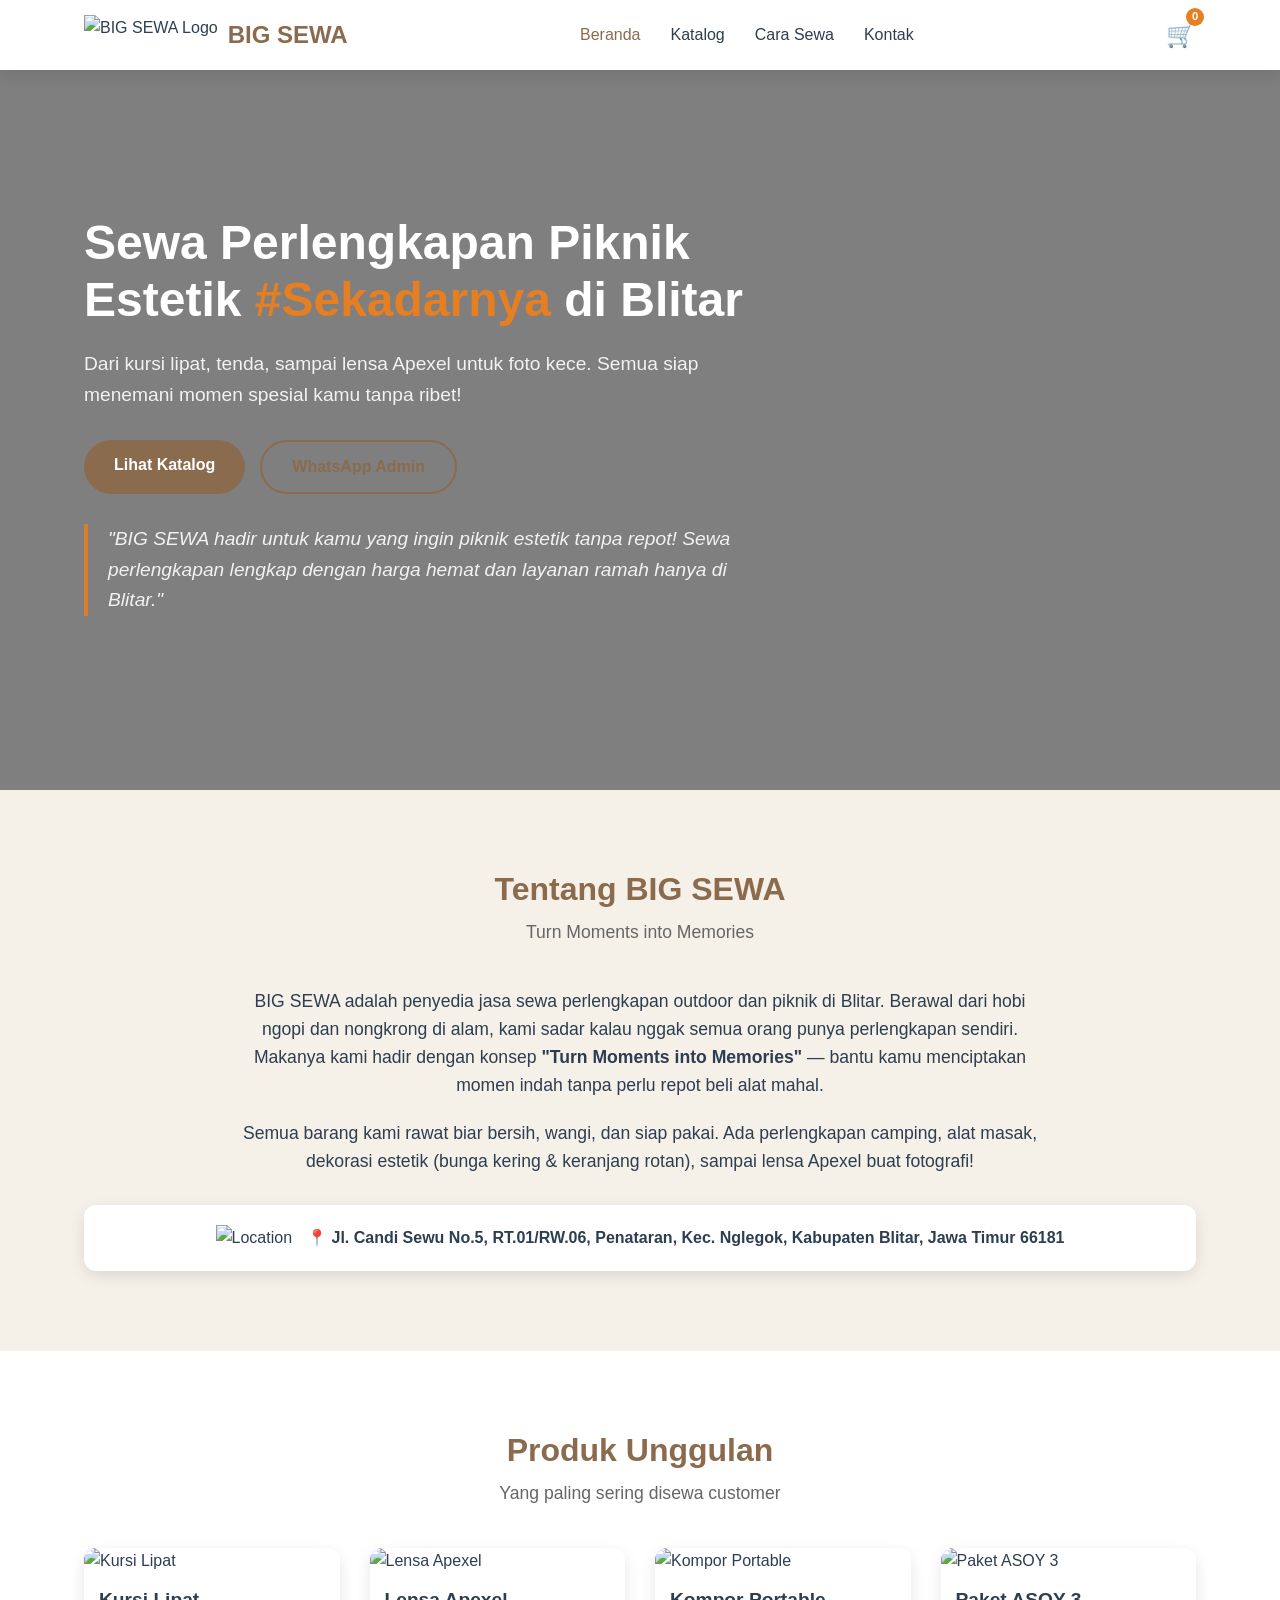
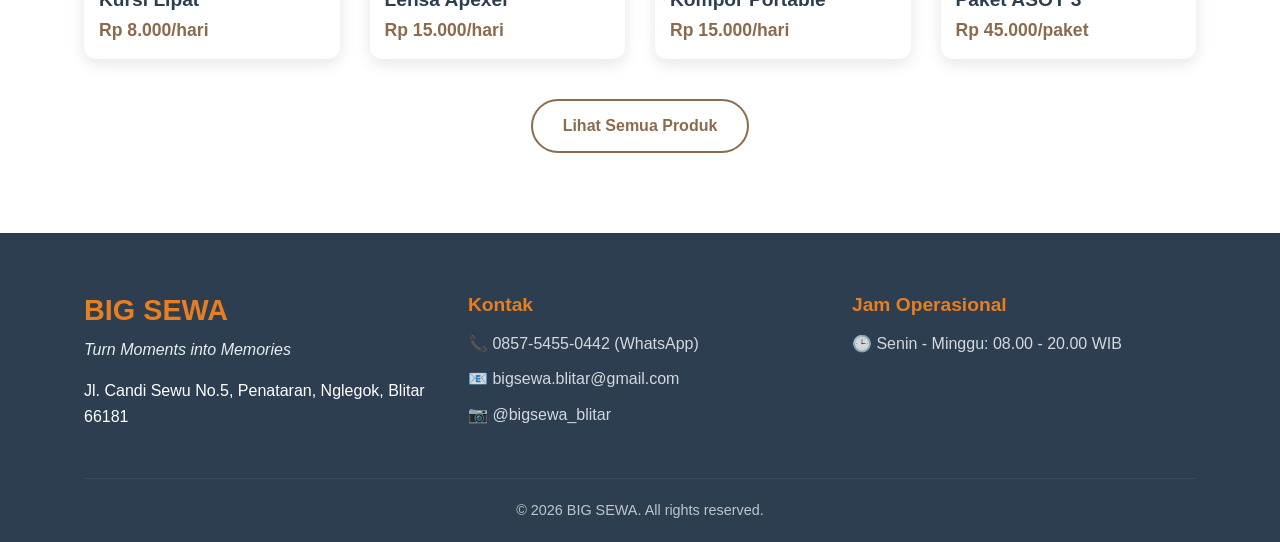
==== index.html @ 3de10530 "Update semua perubahan: perbaikan maps, logo, footer, dan lainnya" ====
<!DOCTYPE html>
<html lang="id">
<head>
    <meta charset="UTF-8">
    <meta name="viewport" content="width=device-width, initial-scale=1.0">
    <title>BIG SEWA - Sewa Perlengkapan Piknik Estetik Blitar</title>
    <link rel="stylesheet" href="css/style.css">
</head>
<body>
    <!-- Navigation (SAMA PERSIS DENGAN HALAMAN LAIN) -->
    <nav class="navbar">
        <div class="container">
            <div class="logo">
                <img src="images/logo-bigsewa.jpeg" alt="BIG SEWA Logo">
                <span>BIG SEWA</span>
            </div>
            <ul class="nav-menu">
                <li><a href="index.html" class="active">Beranda</a></li>
                <li><a href="katalog.html">Katalog</a></li>
                <li><a href="cara-sewa.html">Cara Sewa</a></li>
                <li><a href="kontak.html">Kontak</a></li>
            </ul>
            <!-- Cart Icon -->
            <div class="cart-icon" id="cartToggle">
                <span class="cart-count">0</span>
                🛒
            </div>
            <div class="hamburger">
                <span></span>
                <span></span>
                <span></span>
            </div>
        </div>
    </nav>

    <!-- Hero Section -->
    <header class="hero">
        <div class="hero-overlay"></div>
        <div class="container">
            <div class="hero-content">
                <h1>Sewa Perlengkapan Piknik Estetik <span>#Sekadarnya</span> di Blitar</h1>
                <p>Dari kursi lipat, tenda, sampai lensa Apexel untuk foto kece. Semua siap menemani momen spesial kamu tanpa ribet!</p>
                <div class="hero-buttons">
                    <a href="katalog.html" class="btn btn-primary">Lihat Katalog</a>
                    <a href="https://wa.me/6285754550442" class="btn btn-secondary">WhatsApp Admin</a>
                </div>
                <p class="brand-tagline">"BIG SEWA hadir untuk kamu yang ingin piknik estetik tanpa repot! Sewa perlengkapan lengkap dengan harga hemat dan layanan ramah hanya di Blitar."</p>
            </div>
        </div>
    </header>

    <!-- Tentang Section -->
    <section class="about">
        <div class="container">
            <div class="section-header">
                <h2>Tentang BIG SEWA</h2>
                <p>Turn Moments into Memories</p>
            </div>
            <div class="about-content">
                <p>BIG SEWA adalah penyedia jasa sewa perlengkapan outdoor dan piknik di Blitar. Berawal dari hobi ngopi dan nongkrong di alam, kami sadar kalau nggak semua orang punya perlengkapan sendiri. Makanya kami hadir dengan konsep <strong>"Turn Moments into Memories"</strong> — bantu kamu menciptakan momen indah tanpa perlu repot beli alat mahal.</p>
                <p>Semua barang kami rawat biar bersih, wangi, dan siap pakai. Ada perlengkapan camping, alat masak, dekorasi estetik (bunga kering & keranjang rotan), sampai lensa Apexel buat fotografi!</p>
            </div>
            <div class="about-location">
                <div class="location-icon">
                    <img src="images/icon/map-pin.svg" alt="Location">
                </div>
                <p><strong>📍 Jl. Candi Sewu No.5, RT.01/RW.06, Penataran, Kec. Nglegok, Kabupaten Blitar, Jawa Timur 66181</strong></p>
            </div>
        </div>
    </section>

    <!-- Produk Unggulan -->
    <section class="featured">
        <div class="container">
            <div class="section-header">
                <h2>Produk Unggulan</h2>
                <p>Yang paling sering disewa customer</p>
            </div>
            <div class="featured-grid">
                <div class="featured-card">
                    <img src="images/produk/kursi-lipat.jpg" alt="Kursi Lipat">
                    <h3>Kursi Lipat</h3>
                    <p class="price">Rp 8.000/hari</p>
                </div>
                <div class="featured-card">
                    <img src="images/produk/lensa-apexel.jpg" alt="Lensa Apexel">
                    <h3>Lensa Apexel</h3>
                    <p class="price">Rp 15.000/hari</p>
                </div>
                <div class="featured-card">
                    <img src="images/produk/kompor.jpg" alt="Kompor Portable">
                    <h3>Kompor Portable</h3>
                    <p class="price">Rp 15.000/hari</p>
                </div>
                <div class="featured-card">
                    <img src="images/paket/asoy3.jpg" alt="Paket ASOY 3">
                    <h3>Paket ASOY 3</h3>
                    <p class="price">Rp 45.000/paket</p>
                </div>
            </div>
            <div class="center-button">
                <a href="katalog.html" class="btn btn-outline">Lihat Semua Produk</a>
            </div>
        </div>
    </section>

    <!-- SIDEBAR KERANJANG (CART SIDEBAR) - TETAP ADA DI SEMUA HALAMAN -->
    <div class="cart-sidebar" id="cartSidebar">
        <div class="cart-header">
            <h3>Keranjang Sewa</h3>
            <button class="cart-close" id="cartClose">&times;</button>
        </div>
        <div class="cart-items" id="cartItems">
            <!-- Item keranjang akan diisi oleh JavaScript -->
            <div class="cart-empty">
                <p>Keranjang masih kosong</p>
                <p>Silakan pilih produk di halaman Katalog</p>
            </div>
        </div>
        <div class="cart-footer">
            <div class="cart-total">
                <span>Total:</span>
                <span class="total-price" id="cartTotal">Rp 0</span>
            </div>
            <button class="btn-checkout" id="checkoutBtn">Checkout via WhatsApp</button>
            <p class="cart-note">*Durasi sewa 1x24 jam</p>
        </div>
    </div>
    <div class="cart-overlay" id="cartOverlay"></div>

    <!-- Footer -->
    <footer class="footer">
        <div class="container">
            <div class="footer-grid">
                <div class="footer-info">
                    <h3>BIG SEWA</h3>
                    <p class="tagline">Turn Moments into Memories</p>
                    <p>Jl. Candi Sewu No.5, Penataran, Nglegok, Blitar 66181</p>
                </div>
                <div class="footer-contact">
                    <h4>Kontak</h4>
                    <p>📞 <a href="https://wa.me/6285754550442">0857-5455-0442 (WhatsApp)</a></p>
                    <p>📧 bigsewa.blitar@gmail.com</p>
                    <p>📷 @bigsewa_blitar</p>
                </div>
                <div class="footer-hours">
                    <h4>Jam Operasional</h4>
                    <p>🕒 Senin - Minggu: 08.00 - 20.00 WIB</p>
                </div>
            </div>
            <div class="footer-bottom">
                <p>&copy; 2026 BIG SEWA. All rights reserved.</p>
            </div>
        </div>
    </footer>

    <script src="js/script.js"></script>
</body>
</html>
---- css/style.css ----
/* ===== RESET & VARIABLES ===== */
:root {
    --primary: #8B6B4D;      /* Coklat earthy */
    --primary-light: #A8896B;
    --secondary: #4A7C59;    /* Hijau lumut */
    --accent: #E67E22;        /* Oranye senja */
    --bg-light: #F5F0E8;      /* Krem pasir */
    --text-dark: #2C3E50;
    --text-gray: #666;
    --white: #FFFFFF;
    --shadow: 0 5px 15px rgba(0,0,0,0.1);
    --border-radius: 12px;
}

* {
    margin: 0;
    padding: 0;
    box-sizing: border-box;
}

body {
    font-family: 'Poppins', sans-serif;
    color: var(--text-dark);
    line-height: 1.6;
    background-color: var(--white);
}

.container {
    width: 90%;
    max-width: 1200px;
    margin: 0 auto;
    padding: 0 20px;
}

/* ===== TYPOGRAPHY ===== */
h1, h2, h3, h4 {
    font-weight: 600;
    line-height: 1.2;
}

.section-header {
    text-align: center;
    margin-bottom: 40px;
}

.section-header h2 {
    font-size: 2rem;
    color: var(--primary);
    margin-bottom: 10px;
}

.section-header p {
    color: var(--text-gray);
    font-size: 1.1rem;
}

/* ===== NAVBAR ===== */
.navbar {
    background-color: var(--white);
    box-shadow: var(--shadow);
    position: sticky;
    top: 0;
    z-index: 1000;
    padding: 15px 0;
}

.navbar .container {
    display: flex;
    justify-content: space-between;
    align-items: center;
}

.logo {
    display: flex;
    align-items: center;
    gap: 10px;
}

.logo img {
    height: 40px;
}

.logo span {
    font-size: 1.5rem;
    font-weight: 700;
    color: var(--primary);
}

.nav-menu {
    display: flex;
    list-style: none;
    gap: 30px;
}

.nav-menu a {
    text-decoration: none;
    color: var(--text-dark);
    font-weight: 500;
    transition: color 0.3s;
}

.nav-menu a:hover,
.nav-menu a.active {
    color: var(--primary);
}

.hamburger {
    display: none;
    flex-direction: column;
    cursor: pointer;
}

.hamburger span {
    width: 25px;
    height: 3px;
    background-color: var(--text-dark);
    margin: 3px 0;
    transition: 0.3s;
}

/* ===== BUTTONS ===== */
.btn {
    display: inline-block;
    padding: 12px 30px;
    border-radius: 50px;
    text-decoration: none;
    font-weight: 600;
    transition: all 0.3s;
    cursor: pointer;
    border: none;
}

.btn-primary {
    background-color: var(--primary);
    color: var(--white);
}

.btn-primary:hover {
    background-color: var(--primary-light);
    transform: translateY(-2px);
}

.btn-secondary {
    background-color: transparent;
    color: var(--primary);
    border: 2px solid var(--primary);
}

.btn-secondary:hover {
    background-color: var(--primary);
    color: var(--white);
}

.btn-outline {
    background-color: transparent;
    color: var(--primary);
    border: 2px solid var(--primary);
}

/* ===== HERO SECTION ===== */
.hero {
    height: 80vh;
    background: linear-gradient(rgba(0,0,0,0.5), rgba(0,0,0,0.5)), url('../images/hero-bg.jpg');
    background-size: cover;
    background-position: center;
    display: flex;
    align-items: center;
    position: relative;
}

.hero-content {
    color: var(--white);
    max-width: 700px;
}

.hero-content h1 {
    font-size: 3rem;
    margin-bottom: 20px;
}

.hero-content h1 span {
    color: var(--accent);
}

.hero-content p {
    font-size: 1.2rem;
    margin-bottom: 30px;
    opacity: 0.9;
}

.hero-buttons {
    display: flex;
    gap: 15px;
    margin-bottom: 30px;
}

.brand-tagline {
    font-size: 1rem;
    font-style: italic;
    opacity: 0.8;
    border-left: 4px solid var(--accent);
    padding-left: 20px;
}

/* ===== ABOUT SECTION ===== */
.about {
    padding: 80px 0;
    background-color: var(--bg-light);
}

.about-content {
    max-width: 800px;
    margin: 0 auto 30px;
    text-align: center;
}

.about-content p {
    margin-bottom: 20px;
    font-size: 1.1rem;
}

.about-location {
    display: flex;
    align-items: center;
    justify-content: center;
    gap: 15px;
    background-color: var(--white);
    padding: 20px;
    border-radius: var(--border-radius);
    box-shadow: var(--shadow);
}

.location-icon img {
    width: 30px;
    height: 30px;
}

/* ===== FEATURED PRODUCTS ===== */
.featured {
    padding: 80px 0;
}

.featured-grid {
    display: grid;
    grid-template-columns: repeat(auto-fit, minmax(250px, 1fr));
    gap: 30px;
    margin-bottom: 40px;
}

.featured-card {
    background-color: var(--white);
    border-radius: var(--border-radius);
    overflow: hidden;
    box-shadow: var(--shadow);
    transition: transform 0.3s;
}

.featured-card:hover {
    transform: translateY(-5px);
}

.featured-card img {
    width: 100%;
    height: 200px;
    object-fit: cover;
}

.featured-card h3 {
    padding: 15px 15px 5px;
    font-size: 1.2rem;
}

.featured-card .price {
    padding: 0 15px 15px;
    color: var(--primary);
    font-weight: 700;
    font-size: 1.1rem;
}

.center-button {
    text-align: center;
}



/* ===== CATALOG PAGE ===== */
.page-header {
    background-color: var(--primary);
    color: var(--white);
    padding: 60px 0;
    text-align: center;
}

.page-header h1 {
    font-size: 2.5rem;
    margin-bottom: 10px;
}

.catalog-filter {
    padding: 30px 0 0;
}

.filter-buttons {
    display: flex;
    justify-content: center;
    gap: 15px;
    flex-wrap: wrap;
}

.filter-btn {
    padding: 10px 25px;
    border: 2px solid var(--primary);
    background: transparent;
    color: var(--primary);
    border-radius: 50px;
    cursor: pointer;
    font-weight: 600;
    transition: all 0.3s;
}

.filter-btn:hover,
.filter-btn.active {
    background-color: var(--primary);
    color: var(--white);
}

.catalog-section {
    padding: 50px 0;
}

.category-title {
    font-size: 1.8rem;
    margin-bottom: 30px;
    color: var(--primary);
    border-left: 5px solid var(--accent);
    padding-left: 20px;
}

.product-grid {
    display: grid;
    grid-template-columns: repeat(auto-fill, minmax(280px, 1fr));
    gap: 30px;
}

.product-card {
    background-color: var(--white);
    border-radius: var(--border-radius);
    overflow: hidden;
    box-shadow: var(--shadow);
    transition: transform 0.3s;
}

.product-card:hover {
    transform: translateY(-5px);
}

.product-card img {
    width: 100%;
    height: 200px;
    object-fit: cover;
}

.product-info {
    padding: 20px;
}

.product-info h3 {
    margin-bottom: 10px;
    font-size: 1.2rem;
}

.product-description {
    color: var(--text-gray);
    font-size: 0.9rem;
    margin-bottom: 10px;
}

.product-price {
    font-size: 1.3rem;
    font-weight: 700;
    color: var(--primary);
    margin-bottom: 5px;
}

.product-price span {
    font-size: 0.9rem;
    font-weight: normal;
    color: var(--text-gray);
}

.product-stock {
    color: var(--secondary);
    font-size: 0.9rem;
    margin-bottom: 15px;
}

.btn-rent {
    display: block;
    text-align: center;
    background-color: var(--secondary);
    color: var(--white);
    text-decoration: none;
    padding: 10px;
    border-radius: 8px;
    transition: background-color 0.3s;
}

.btn-rent:hover {
    background-color: #3d6349;
}

.promo-box {
    margin-top: 40px;
    background: linear-gradient(135deg, var(--accent), #F39C12);
    color: var(--white);
    padding: 30px;
    border-radius: var(--border-radius);
    text-align: center;
}

.promo-box h3 {
    font-size: 2rem;
    margin-bottom: 10px;
}

.promo-box p {
    font-size: 1.2rem;
}

/* ===== BUNDLING PAGE ===== */
.bundling-section {
    padding: 50px 0;
}

.bundling-title {
    font-size: 2rem;
    margin-bottom: 30px;
    color: var(--primary);
    text-align: center;
}

.bundling-grid {
    display: grid;
    grid-template-columns: repeat(auto-fill, minmax(320px, 1fr));
    gap: 30px;
}

.bundling-card {
    background-color: var(--white);
    border-radius: var(--border-radius);
    overflow: hidden;
    box-shadow: var(--shadow);
    transition: transform 0.3s;
    border: 1px solid #eee;
}

.bundling-card:hover {
    transform: translateY(-5px);
    box-shadow: 0 10px 25px rgba(0,0,0,0.15);
}

.bundling-card img {
    width: 100%;
    height: 200px;
    object-fit: cover;
}

.bundling-info {
    padding: 20px;
}

.bundling-info h3 {
    font-size: 1.5rem;
    color: var(--primary);
    margin-bottom: 10px;
}

.bundling-desc {
    color: var(--text-gray);
    margin-bottom: 15px;
    min-height: 50px;
}

.bundling-price {
    font-size: 1.8rem;
    font-weight: 700;
    color: var(--primary);
    margin-bottom: 5px;
}

.bundling-price span {
    font-size: 1rem;
    font-weight: normal;
    color: var(--text-gray);
}

.bundling-saving {
    color: var(--accent);
    font-weight: 600;
    margin-bottom: 15px;
}

.btn-bundling {
    display: block;
    text-align: center;
    background-color: var(--primary);
    color: var(--white);
    text-decoration: none;
    padding: 12px;
    border-radius: 8px;
    font-weight: 600;
    transition: background-color 0.3s;
}

.btn-bundling:hover {
    background-color: var(--primary-light);
}

.promo-lensa {
    padding: 30px 0 80px;
}

.promo-card {
    background: linear-gradient(135deg, var(--primary), #6B4F3A);
    color: var(--white);
    padding: 40px;
    border-radius: var(--border-radius);
    text-align: center;
    box-shadow: var(--shadow);
}

.promo-card h3 {
    font-size: 2rem;
    margin-bottom: 10px;
}

.promo-tag {
    font-size: 1.5rem;
    font-weight: 700;
    margin-bottom: 15px;
    color: var(--accent);
}

.promo-desc {
    font-size: 1.3rem;
    margin-bottom: 25px;
}

.btn-promo {
    display: inline-block;
    background-color: var(--white);
    color: var(--primary);
    text-decoration: none;
    padding: 15px 40px;
    border-radius: 50px;
    font-weight: 700;
    font-size: 1.1rem;
    transition: transform 0.3s;
}

.btn-promo:hover {
    transform: scale(1.05);
}

/* ===== CARA SEWA PAGE ===== */
.steps {
    padding: 60px 0;
}

.steps-grid {
    display: grid;
    grid-template-columns: repeat(auto-fit, minmax(200px, 1fr));
    gap: 30px;
    margin-top: 40px;
}

.step-card {
    text-align: center;
    padding: 30px 20px;
    background-color: var(--white);
    border-radius: var(--border-radius);
    box-shadow: var(--shadow);
    position: relative;
}

.step-number {
    width: 50px;
    height: 50px;
    background-color: var(--primary);
    color: var(--white);
    border-radius: 50%;
    display: flex;
    align-items: center;
    justify-content: center;
    font-size: 1.5rem;
    font-weight: 700;
    margin: 0 auto 20px;
}

.step-card h3 {
    margin-bottom: 10px;
}

.terms {
    padding: 60px 0;
    background-color: var(--bg-light);
}

.terms-grid {
    display: grid;
    grid-template-columns: repeat(auto-fit, minmax(300px, 1fr));
    gap: 20px;
    margin-top: 40px;
}

.term-item {
    display: flex;
    align-items: flex-start;
    gap: 15px;
    background-color: var(--white);
    padding: 20px;
    border-radius: var(--border-radius);
    box-shadow: var(--shadow);
}

.term-icon {
    font-size: 2rem;
    min-width: 50px;
    text-align: center;
}

.term-text h3 {
    font-size: 1.1rem;
    margin-bottom: 5px;
    color: var(--primary);
}

.term-text p {
    color: var(--text-gray);
    font-size: 0.95rem;
}

/* ===== KONTAK PAGE ===== */
.contact {
    padding: 60px 0;
}

.contact-grid {
    display: grid;
    grid-template-columns: repeat(auto-fit, minmax(250px, 1fr));
    gap: 30px;
    margin-top: 40px;
}

.contact-card {
    text-align: center;
    padding: 30px 20px;
    background-color: var(--white);
    border-radius: var(--border-radius);
    box-shadow: var(--shadow);
    transition: transform 0.3s;
}

.contact-card:hover {
    transform: translateY(-5px);
}

.contact-icon {
    font-size: 3rem;
    margin-bottom: 15px;
}

.contact-card h3 {
    margin-bottom: 10px;
    color: var(--primary);
}

.contact-card p {
    color: var(--text-gray);
}

.contact-card a {
    color: var(--primary);
    text-decoration: none;
    font-weight: 600;
}

.contact-card a:hover {
    text-decoration: underline;
}

.small {
    font-size: 0.9rem;
    color: var(--text-gray);
}

.map {
    padding: 0 0 60px;
}

.map-container {
    margin-top: 30px;
    height: 400px;
    border-radius: var(--border-radius);
    overflow: hidden;
    box-shadow: var(--shadow);
}

.map-container iframe {
    width: 100%;
    height: 100%;
    border: 0;
}

/* ===== FOOTER ===== */
.footer {
    background-color: #2C3E50;
    color: var(--white);
    padding: 60px 0 20px;
}

.footer-grid {
    display: grid;
    grid-template-columns: repeat(auto-fit, minmax(250px, 1fr));
    gap: 40px;
    margin-bottom: 40px;
}

.footer-info h3 {
    font-size: 1.8rem;
    margin-bottom: 10px;
    color: var(--accent);
}

.footer-info .tagline {
    font-style: italic;
    margin-bottom: 15px;
    opacity: 0.9;
}

.footer-contact h4,
.footer-hours h4 {
    font-size: 1.2rem;
    margin-bottom: 15px;
    color: var(--accent);
}

.footer-contact p,
.footer-hours p {
    margin-bottom: 10px;
    opacity: 0.8;
}

.footer-contact a {
    color: var(--white);
    text-decoration: none;
}

.footer-contact a:hover {
    text-decoration: underline;
}

.footer-bottom {
    text-align: center;
    padding-top: 20px;
    border-top: 1px solid rgba(255,255,255,0.1);
    opacity: 0.7;
    font-size: 0.9rem;
}

/* ===== RESPONSIVE DESIGN ===== */
@media (max-width: 768px) {
    .hamburger {
        display: flex;
    }
    
    .nav-menu {
        position: absolute;
        top: 70px;
        left: -100%;
        width: 100%;
        flex-direction: column;
        background-color: var(--white);
        padding: 30px 0;
        box-shadow: var(--shadow);
        transition: 0.3s;
        gap: 0;
    }
    
    .nav-menu.active {
        left: 0;
    }
    
    .nav-menu li {
        text-align: center;
        padding: 15px 0;
    }
    
    .hero-content h1 {
        font-size: 2.2rem;
    }
    
    .hero-buttons {
        flex-direction: column;
    }
    
    .filter-buttons {
        flex-direction: column;
        align-items: center;
    }
    
    .filter-btn {
        width: 200px;
    }
    
    .product-grid,
    .bundling-grid {
        grid-template-columns: 1fr;
    }
    
    .terms-grid {
        grid-template-columns: 1fr;
    }
    
    .step-card {
        margin-bottom: 20px;
    }
}


/* ===== CART ICON ===== */
.cart-icon {
    position: relative;
    cursor: pointer;
    font-size: 1.5rem;
    margin-left: 20px;
}

.cart-count {
    position: absolute;
    top: -8px;
    right: -8px;
    background-color: var(--accent);
    color: white;
    font-size: 0.7rem;
    font-weight: bold;
    width: 18px;
    height: 18px;
    border-radius: 50%;
    display: flex;
    align-items: center;
    justify-content: center;
}

/* ===== CART SIDEBAR ===== */
.cart-sidebar {
    position: fixed;
    top: 0;
    right: -400px;
    width: 380px;
    height: 100vh;
    background-color: white;
    box-shadow: -5px 0 15px rgba(0,0,0,0.1);
    z-index: 1001;
    transition: right 0.3s ease;
    display: flex;
    flex-direction: column;
}

.cart-sidebar.active {
    right: 0;
}

.cart-header {
    padding: 20px;
    border-bottom: 1px solid #eee;
    display: flex;
    justify-content: space-between;
    align-items: center;
}

.cart-header h3 {
    margin: 0;
    color: var(--primary);
}

.cart-close {
    background: none;
    border: none;
    font-size: 2rem;
    cursor: pointer;
    color: #999;
}

.cart-close:hover {
    color: #333;
}

.cart-items {
    flex: 1;
    overflow-y: auto;
    padding: 20px;
}

.cart-empty {
    text-align: center;
    color: #999;
    padding: 40px 0;
}

.cart-item {
    display: flex;
    justify-content: space-between;
    align-items: center;
    padding: 15px 0;
    border-bottom: 1px solid #eee;
}

.cart-item-info {
    flex: 1;
}

.cart-item-name {
    font-weight: 600;
    color: var(--primary);
}

.cart-item-desc {
    font-size: 0.8rem;
    color: #999;
    margin: 3px 0;
}

.cart-item-price {
    font-size: 0.9rem;
    color: var(--accent);
}

.cart-item-actions {
    display: flex;
    align-items: center;
    gap: 5px;
}

.cart-item-qty {
    width: 30px;
    height: 30px;
    border: 1px solid #ddd;
    background: white;
    border-radius: 4px;
    cursor: pointer;
    font-weight: bold;
}

.cart-item-qty:hover {
    background: #f5f5f5;
}

.cart-item-qty-value {
    min-width: 30px;
    text-align: center;
}

.cart-item-remove {
    width: 30px;
    height: 30px;
    border: none;
    background: none;
    font-size: 1.2rem;
    color: #ff4444;
    cursor: pointer;
}

.cart-footer {
    padding: 20px;
    border-top: 1px solid #eee;
    background: #f9f9f9;
}

.cart-total {
    display: flex;
    justify-content: space-between;
    font-weight: bold;
    font-size: 1.2rem;
    margin-bottom: 15px;
}

.total-price {
    color: var(--primary);
}

.btn-checkout {
    width: 100%;
    padding: 15px;
    background-color: #25D366;
    color: white;
    border: none;
    border-radius: 8px;
    font-weight: bold;
    font-size: 1rem;
    cursor: pointer;
    transition: background-color 0.3s;
}

.btn-checkout:hover {
    background-color: #128C7E;
}

.cart-note {
    font-size: 0.8rem;
    color: #999;
    text-align: center;
    margin-top: 10px;
}

.cart-overlay {
    position: fixed;
    top: 0;
    left: 0;
    width: 100%;
    height: 100%;
    background-color: rgba(0,0,0,0.5);
    z-index: 1000;
    display: none;
}

.cart-overlay.active {
    display: block;
}

/* ===== TOMBOL ADD TO CART ===== */
.btn-add-to-cart {
    width: 100%;
    padding: 10px;
    background-color: var(--secondary);
    color: white;
    border: none;
    border-radius: 8px;
    font-weight: 600;
    cursor: pointer;
    transition: background-color 0.3s;
    margin-top: 10px;
}

.btn-add-to-cart:hover {
    background-color: #3d6349;
}

.product-saving {
    color: var(--accent);
    font-size: 0.9rem;
    font-weight: 600;
    margin-bottom: 5px;
}

/* ===== PROMO BOX ===== */
.promo-box {
    margin: 40px 0;
    background: linear-gradient(135deg, var(--accent), #F39C12);
    color: white;
    padding: 30px;
    border-radius: var(--border-radius);
    text-align: center;
    animation: none;
}

.promo-box h3 {
    font-size: 1.8rem;
    margin-bottom: 10px;
}

.promo-box p {
    font-size: 1.2rem;
    margin-bottom: 5px;
}

.promo-small {
    font-size: 0.9rem;
    opacity: 0.9;
}

@keyframes pulse {
    0% { transform: scale(1); }
    50% { transform: scale(1.02); }
    100% { transform: scale(1); }
}

/* ===== RESPONSIVE CART ===== */
@media (max-width: 480px) {
    .cart-sidebar {
        width: 100%;
        right: -100%;
    }
    
    .cart-item {
        flex-direction: column;
        align-items: flex-start;
        gap: 10px;
    }
    
    .cart-item-actions {
        width: 100%;
        justify-content: flex-end;
    }
}
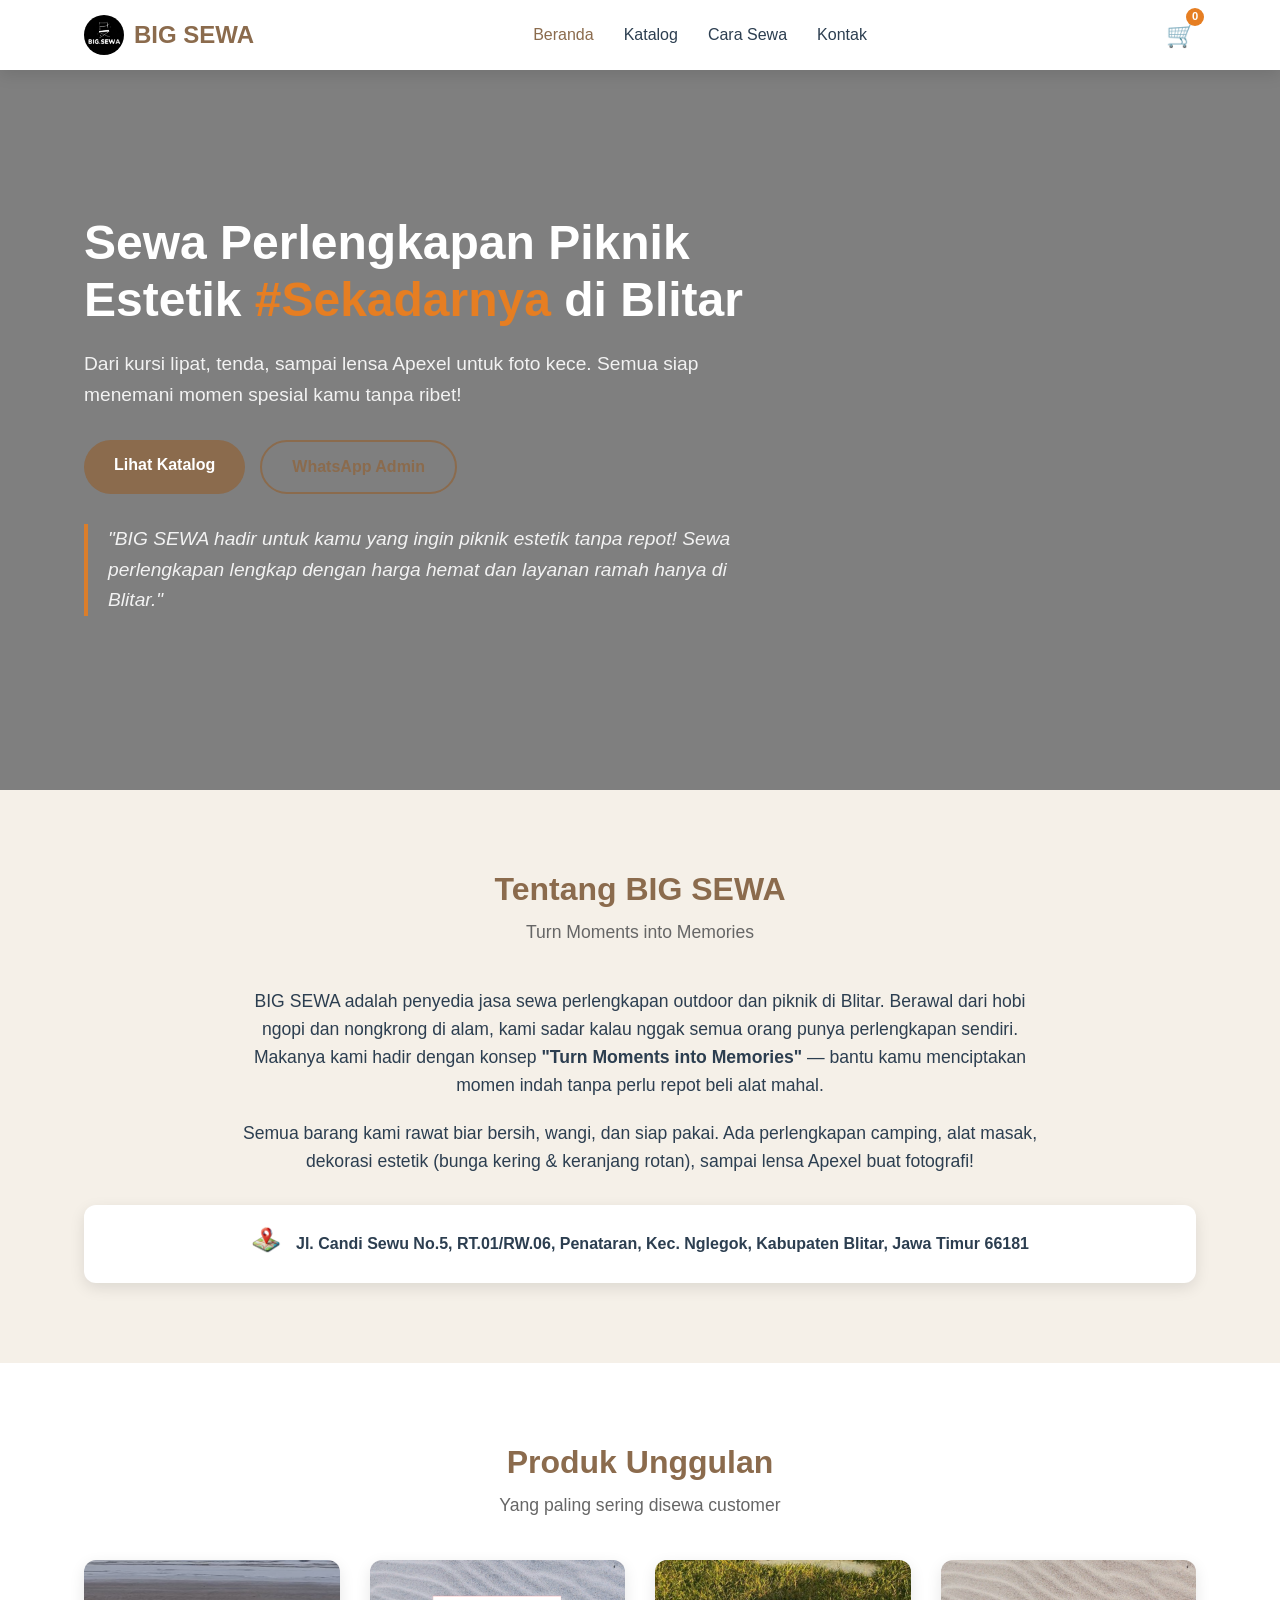
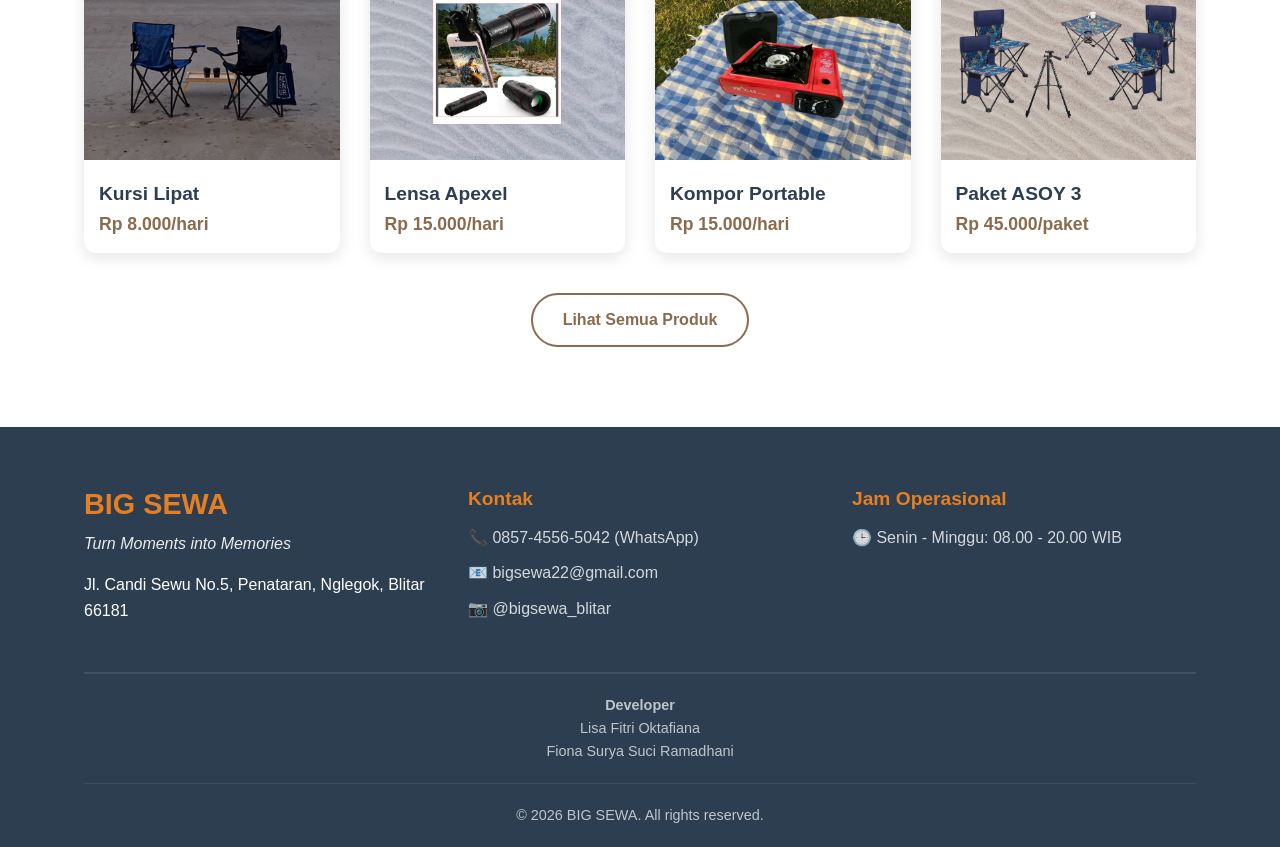
==== commit efc41325: "First commit - BIG SEWA website" ====
--- a/index.html
+++ b/index.html
@@ -11,7 +11,8 @@
     <nav class="navbar">
         <div class="container">
             <div class="logo">
-                <img src="images/logo-bigsewa.jpeg" alt="BIG SEWA Logo">
+                <img src="images/logo-bigsewa.jpeg" alt="BIG SEWA Logo" 
+                    style="width: 40px; height: 40px; border-radius: 50%; object-fit: cover;">
                 <span>BIG SEWA</span>
             </div>
             <ul class="nav-menu">
@@ -42,7 +43,7 @@
                 <p>Dari kursi lipat, tenda, sampai lensa Apexel untuk foto kece. Semua siap menemani momen spesial kamu tanpa ribet!</p>
                 <div class="hero-buttons">
                     <a href="katalog.html" class="btn btn-primary">Lihat Katalog</a>
-                    <a href="https://wa.me/6285754550442" class="btn btn-secondary">WhatsApp Admin</a>
+                    <a href="https://wa.me/6285745565042" class="btn btn-secondary">WhatsApp Admin</a>
                 </div>
                 <p class="brand-tagline">"BIG SEWA hadir untuk kamu yang ingin piknik estetik tanpa repot! Sewa perlengkapan lengkap dengan harga hemat dan layanan ramah hanya di Blitar."</p>
             </div>
@@ -62,9 +63,9 @@
             </div>
             <div class="about-location">
                 <div class="location-icon">
-                    <img src="images/icon/map-pin.svg" alt="Location">
+                    <img src="images/ikon map.png" alt="Location">
                 </div>
-                <p><strong>📍 Jl. Candi Sewu No.5, RT.01/RW.06, Penataran, Kec. Nglegok, Kabupaten Blitar, Jawa Timur 66181</strong></p>
+                <p><strong>Jl. Candi Sewu No.5, RT.01/RW.06, Penataran, Kec. Nglegok, Kabupaten Blitar, Jawa Timur 66181</strong></p>
             </div>
         </div>
     </section>
@@ -78,22 +79,22 @@
             </div>
             <div class="featured-grid">
                 <div class="featured-card">
-                    <img src="images/produk/kursi-lipat.jpg" alt="Kursi Lipat">
+                    <img src="images/kursi-lipat.png" alt="Kursi Lipat">
                     <h3>Kursi Lipat</h3>
                     <p class="price">Rp 8.000/hari</p>
                 </div>
                 <div class="featured-card">
-                    <img src="images/produk/lensa-apexel.jpg" alt="Lensa Apexel">
+                    <img src="images/lensa1.png" alt="Lensa Apexel">
                     <h3>Lensa Apexel</h3>
                     <p class="price">Rp 15.000/hari</p>
                 </div>
                 <div class="featured-card">
-                    <img src="images/produk/kompor.jpg" alt="Kompor Portable">
+                    <img src="images/kompor.png" alt="Kompor Portable">
                     <h3>Kompor Portable</h3>
                     <p class="price">Rp 15.000/hari</p>
                 </div>
                 <div class="featured-card">
-                    <img src="images/paket/asoy3.jpg" alt="Paket ASOY 3">
+                    <img src="images/asoy3.png" alt="Paket ASOY 3">
                     <h3>Paket ASOY 3</h3>
                     <p class="price">Rp 45.000/paket</p>
                 </div>
@@ -129,30 +130,43 @@
     <div class="cart-overlay" id="cartOverlay"></div>
 
     <!-- Footer -->
-    <footer class="footer">
-        <div class="container">
-            <div class="footer-grid">
-                <div class="footer-info">
-                    <h3>BIG SEWA</h3>
-                    <p class="tagline">Turn Moments into Memories</p>
-                    <p>Jl. Candi Sewu No.5, Penataran, Nglegok, Blitar 66181</p>
-                </div>
-                <div class="footer-contact">
-                    <h4>Kontak</h4>
-                    <p>📞 <a href="https://wa.me/6285754550442">0857-5455-0442 (WhatsApp)</a></p>
-                    <p>📧 bigsewa.blitar@gmail.com</p>
-                    <p>📷 @bigsewa_blitar</p>
-                </div>
-                <div class="footer-hours">
-                    <h4>Jam Operasional</h4>
-                    <p>🕒 Senin - Minggu: 08.00 - 20.00 WIB</p>
-                </div>
+<footer class="footer">
+    <div class="container">
+        <div class="footer-grid">
+            <div class="footer-info">
+                <h3>BIG SEWA</h3>
+                <p class="tagline">Turn Moments into Memories</p>
+                <p>Jl. Candi Sewu No.5, Penataran, Nglegok, Blitar 66181</p>
             </div>
-            <div class="footer-bottom">
-                <p>&copy; 2026 BIG SEWA. All rights reserved.</p>
+            <div class="footer-contact">
+                <h4>Kontak</h4>
+                <p>📞 <a href="https://wa.me/6285745565042">0857-4556-5042 (WhatsApp)</a></p>
+                <p>📧 bigsewa22@gmail.com</p>
+                <p>📷 @bigsewa_blitar</p>
+            </div>
+            <div class="footer-hours">
+                <h4>Jam Operasional</h4>
+                <p>🕒 Senin - Minggu: 08.00 - 20.00 WIB</p>
             </div>
         </div>
-    </footer>
+
+        <!-- Garis Pembatas & Developer -->
+        <hr style="border: 1px solid rgba(255,255,255,0.1); margin: 30px 0 20px;">
+
+        <div class="footer-developer">
+            <p style="text-align: center; opacity: 0.7; font-size: 0.9rem; line-height: 1.6; margin-bottom: 20px;">
+                <strong>Developer</strong><br>
+                Lisa Fitri Oktafiana<br>
+                Fiona Surya Suci Ramadhani
+            </p>
+        </div>
+
+        <!-- Copyright -->
+        <div class="footer-bottom">
+            <p>&copy; 2026 BIG SEWA. All rights reserved.</p>
+        </div>
+    </div> <!-- Penutup container -->
+</footer>
 
     <script src="js/script.js"></script>
 </body>
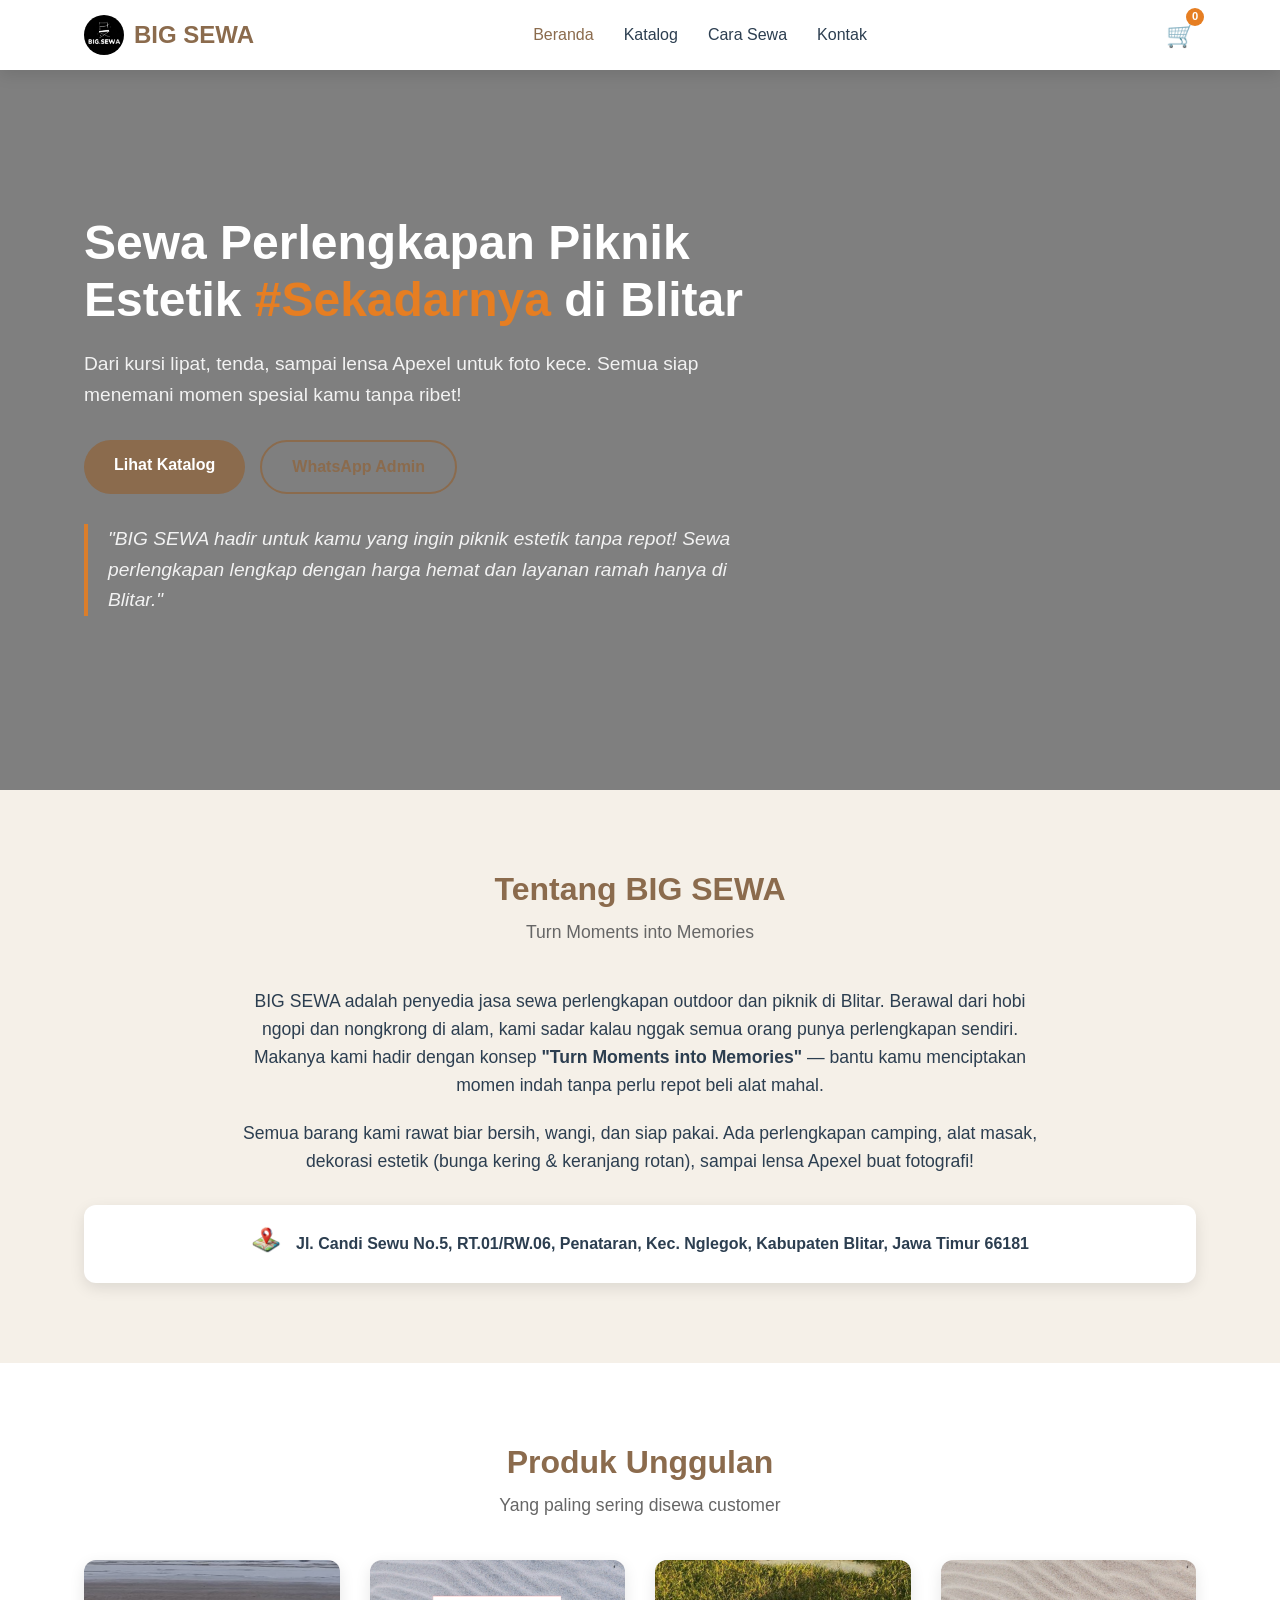
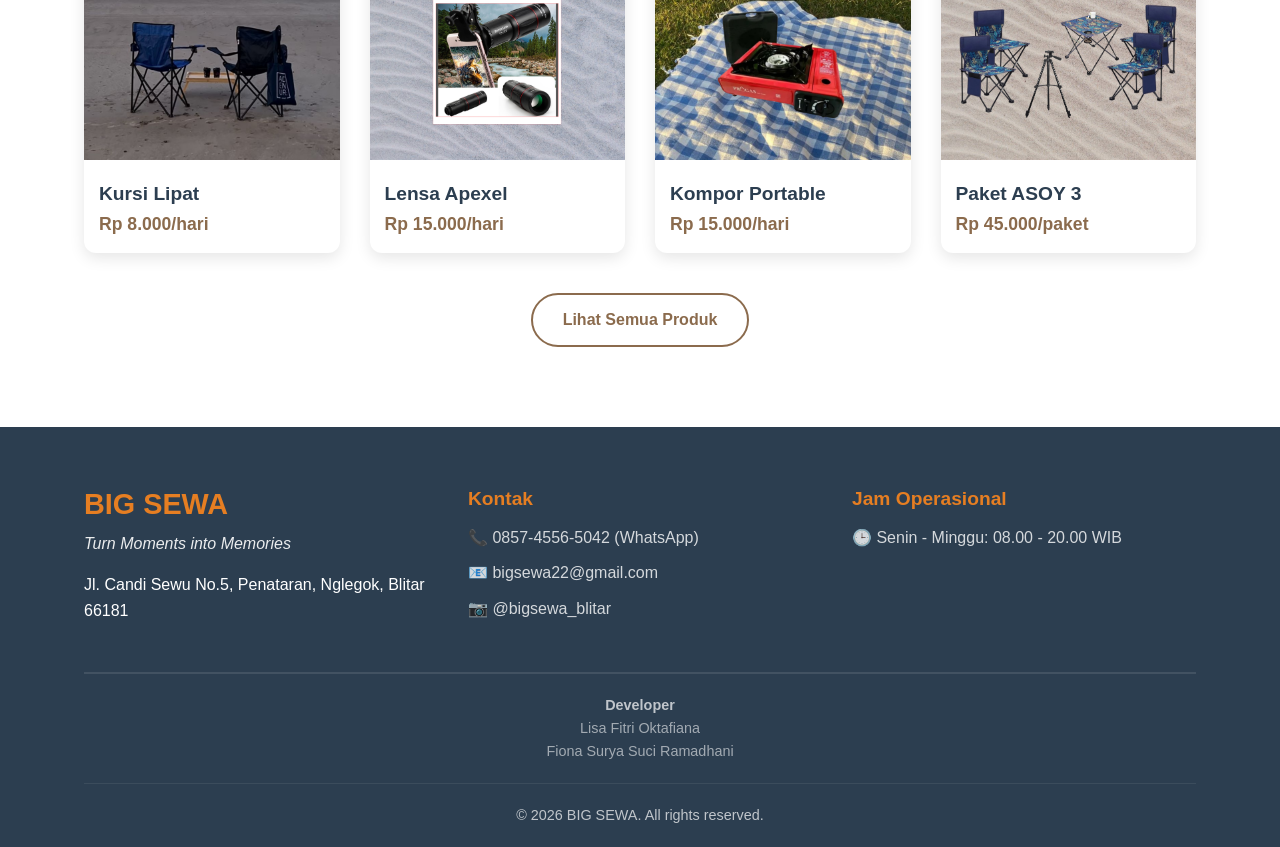
==== commit 421c042f: "Update footer dengan link portofolio developer" ====
--- a/index.html
+++ b/index.html
@@ -151,22 +151,30 @@
         </div>
 
         <!-- Garis Pembatas & Developer -->
-        <hr style="border: 1px solid rgba(255,255,255,0.1); margin: 30px 0 20px;">
+<hr style="border: 1px solid rgba(255,255,255,0.1); margin: 30px 0 20px;">
 
-        <div class="footer-developer">
-            <p style="text-align: center; opacity: 0.7; font-size: 0.9rem; line-height: 1.6; margin-bottom: 20px;">
-                <strong>Developer</strong><br>
-                Lisa Fitri Oktafiana<br>
-                Fiona Surya Suci Ramadhani
-            </p>
-        </div>
+<div class="footer-developer">
+    <p style="text-align: center; opacity: 0.7; font-size: 0.9rem; line-height: 1.6; margin-bottom: 20px;">
+        <strong>Developer</strong><br>
+        <a href="https://lisafitrioktafiana.github.io/portofilio-lisafitri/" target="_blank" 
+           style="color: rgba(255,255,255,0.8); text-decoration: none; transition: all 0.3s ease;"
+           onmouseover="this.style.color='#E67E22'; this.style.textDecoration='underline';"
+           onmouseout="this.style.color='rgba(255,255,255,0.8)'; this.style.textDecoration='none';">
+            Lisa Fitri Oktafiana
+        </a><br>
+        <a href="https://fionasurya.github.io/fiona-TKJ-1/" target="_blank"
+           style="color: rgba(255,255,255,0.8); text-decoration: none; transition: all 0.3s ease;"
+           onmouseover="this.style.color='#E67E22'; this.style.textDecoration='underline';"
+           onmouseout="this.style.color='rgba(255,255,255,0.8)'; this.style.textDecoration='none';">
+            Fiona Surya Suci Ramadhani
+        </a>
+    </p>
+</div>
 
-        <!-- Copyright -->
-        <div class="footer-bottom">
-            <p>&copy; 2026 BIG SEWA. All rights reserved.</p>
-        </div>
-    </div> <!-- Penutup container -->
-</footer>
+<!-- Copyright -->
+<div class="footer-bottom">
+    <p>&copy; 2026 BIG SEWA. All rights reserved.</p>
+</div>
 
     <script src="js/script.js"></script>
 </body>
